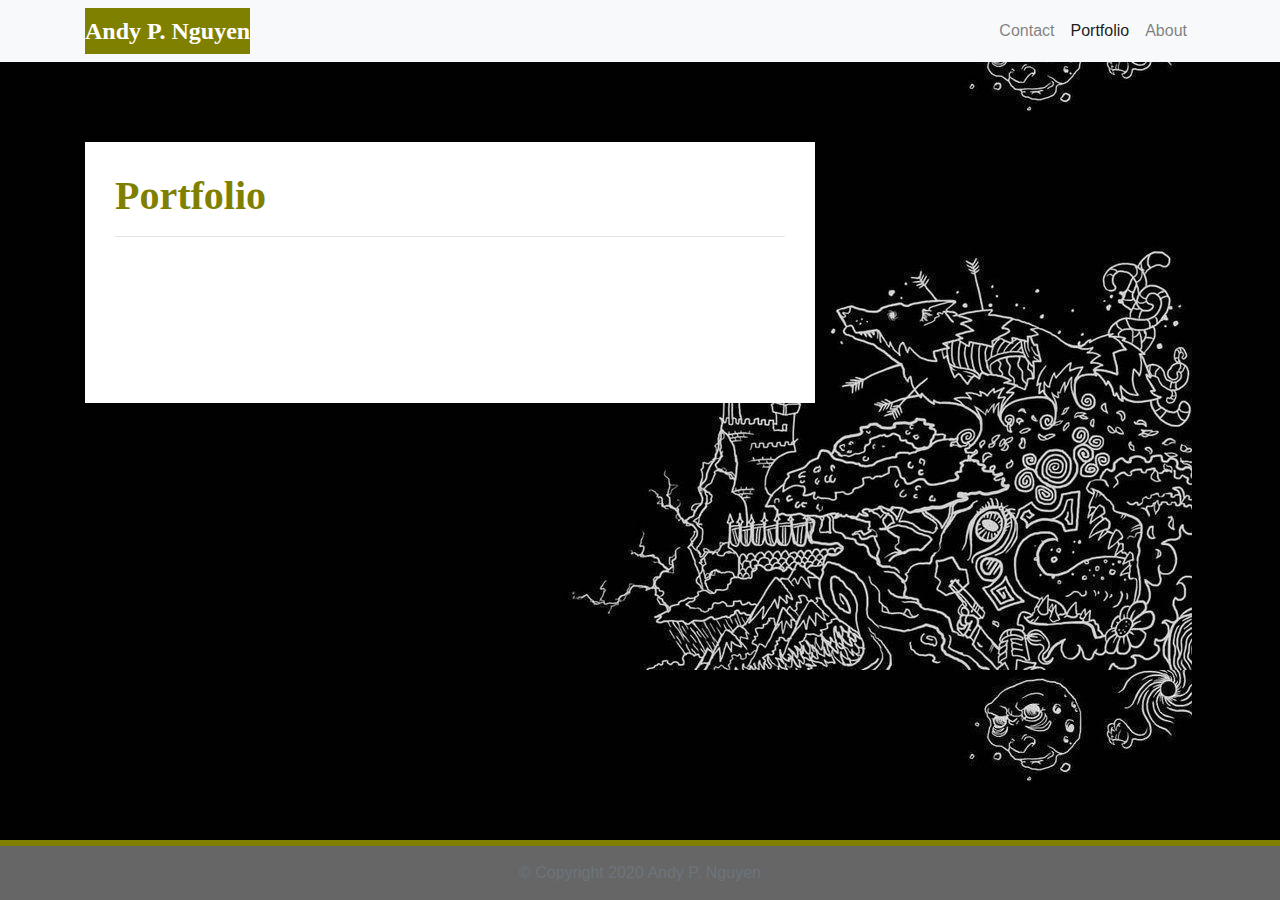
==== portfolio.html @ 251d0ec3 "adding completed work" ====
<!DOCTYPE html>
<html lang="en-us">

<head>

  <meta charset="UTF-8">
  <meta name="viewport" content="width=device-width, initial-scale=1.0">
  <meta http-equiv="X-UA-Compatible" content="ie=edge">

  <title>Portfolio De Moi</title>

  <link rel="stylesheet" href="https://maxcdn.bootstrapcdn.com/bootstrap/4.0.0/css/bootstrap.min.css">

  <link rel="stylesheet" href="assets/css/styles.css" media="screen">

</head>

<body>
  <nav class="navbar navbar-expand-lg navbar-light bg-light">
    <div class="container">
      <a class="navbar-brand" href="index.html" id="logo">Andy P. Nguyen</a>
      <button class="navbar-toggler" type="button" data-toggle="collapse" data-target="#navbarTogglerDemo01"
        aria-controls="navbarTogglerDemo01" aria-expanded="false" aria-label="Toggle navigation">
        <span class="navbar-toggler-icon"></span>
      </button>
      <div class="collapse navbar-collapse" id="navbarTogglerDemo01">
        <ul class="navbar-nav ml-auto mt-2 mt-lg-0">
          <li class="nav-item">
            <a class="nav-link" href="contact.html">Contact</a>
          </li>
          <li class="nav-item active">
            <a class="nav-link" href="portfolio.html">Portfolio</a>
          </li>
          <li class="nav-item">
            <a class="nav-link" href="index.html">About</a>
          </li>
        </ul>
      </div>
    </div>
  </nav>

  <div class="container">
    <main class="row">
      <div class="col-md-8">
        <article class="block">
          <h1 class="block-header">Portfolio</h1>
          <hr />
          <div class="row">
            <div class="col-sm-6 col-md-12 col-lg-6">
              <img class="img-fluid port-image" src="https://via.placeholder.com/350x350" alt="">
            </div>
            <div class="col-sm-6 col-md-12 col-lg-6">
              <img class="img-fluid port-image" src="https://via.placeholder.com/350x350" alt="">
            </div>
          </div>
          <div class="row">
            <div class="col-sm-6 col-md-12 col-lg-6">
              <img class="img-fluid port-image" src="https://via.placeholder.com/350x350" alt="">
            </div>
            <div class="col-sm-6 col-md-12 col-lg-6">
              <img class="img-fluid port-image" src="https://via.placeholder.com/350x350" alt="">
            </div>
          </div>
          <div class="row">
            <div class="col-sm-6 col-md-12 col-lg-6">
              <img class="img-fluid port-image" src="https://via.placeholder.com/350x350" alt="">
            </div>
          </div>
        </article>
      </div>
    </main>
  </div>

  <footer class="footer">
    <div class="two-toned-footer-color"></div>
    <p class="text-muted text-muted-footer text-center">
      &copy; Copyright 2020 Andy P. Nguyen
    </p>
  </footer>

  <script type="text/javascript" src="https://cdnjs.cloudflare.com/ajax/libs/jquery/3.2.1/jquery.min.js"></script>


  <script src="https://maxcdn.bootstrapcdn.com/bootstrap/4.0.0/js/bootstrap.min.js"></script>
  </script>

</body>

</html>
---- assets/css/styles.css ----
body {

  font-family: Arial, "Helvetica Neue", Helvetica, sans-serif;

  background-image: url("../imgs/doodle.jpg");
}

html {
  position: relative;

  min-height: 100%;
}

main {
  margin: 80px 0;
}

.block {
  background-color: #fff;

  padding: 30px;
  margin-bottom: 30px;
}

.block-header {
  color: olive;
  font-family: Georgia, Times, "Times New Roman", serif;
  font-weight: bold;
}

#logo {
  font-family: Georgia, Times, "Times New Roman", serif;

  font-size: 24px;
  font-weight: bold;
  color: #fff;

  background: olive;
}

.navbar-default .navbar-nav > li > a:hover {
  color: olive;
}

.navbar {
  background: white;
  border: none;
}

@media only screen and (max-width: 767px) {
  .navbar-header {
    background-color: olive;
  }
}

.connect-header {
  font-size: 25px;
}

.connect-photo {
  width: 55px;
  height: 55px;
}

#images {
  padding-top: 15px;

  text-align: center;
}

.footer {

  position: absolute;
  bottom: 0;

  width: 100%;
  height: 60px;

  background-color: #666;
}

.text-muted-footer {
  margin-top: 15px;

  color: #fff;
}

.two-toned-footer-color {

  height: 6px;
  padding-top: 3px;

  background-color: olive;
}

.about-me-header {

  margin-bottom: 33px;
  font-family: Georgia, Times, "Times New Roman", serif;

  font-size: 32px;
  font-weight: bold;
  color: olive;
}

#about-image {

  float: left;

  width: 200px;
  margin: 0 20px 10px 0;
}

.port-image {
  margin: 20px auto;
}

.form-control {

  border-radius: 0;

  min-width: 100%;
  max-width: 100%;
}

.submit-btn {
  padding: 15px 30px;
  font-size: 16px;
  font-weight: lighter;

  color: #fff;

  background-color: olive;
  border: 0;
}

.submit-btn:hover {
  opacity: .7;
}
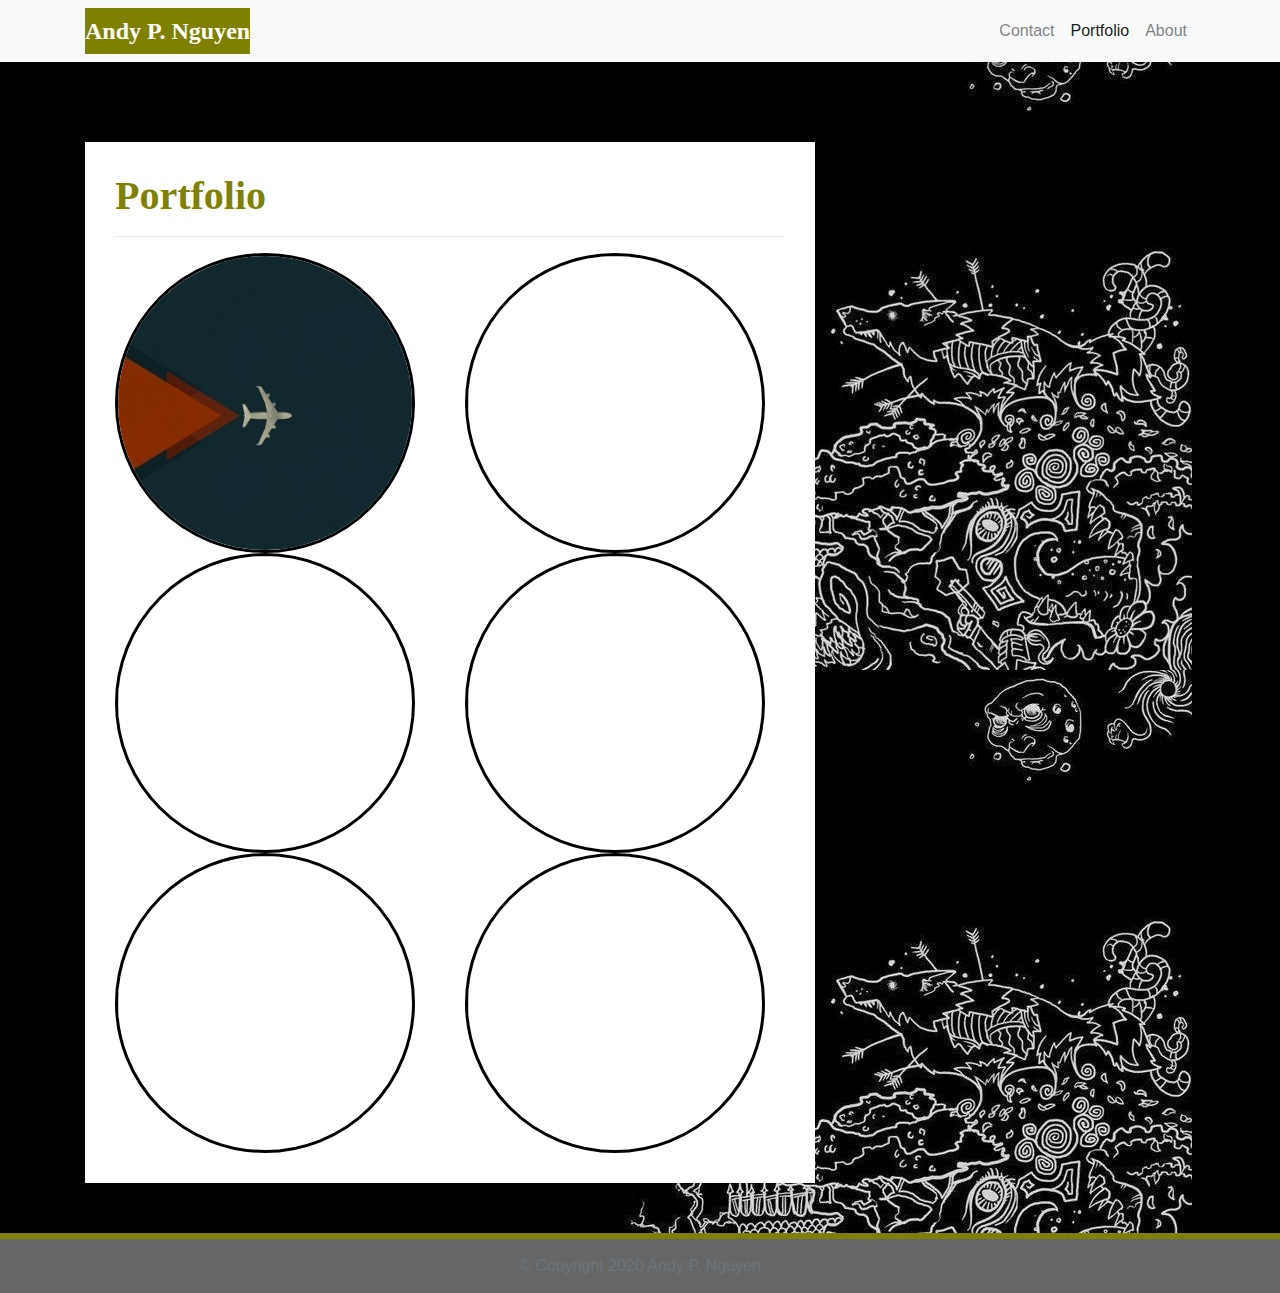
==== commit b0465e58: "Updating portfolio with first project!" ====
--- a/portfolio.html
+++ b/portfolio.html
@@ -46,24 +46,27 @@
           <h1 class="block-header">Portfolio</h1>
           <hr />
           <div class="row">
-            <div class="col-sm-6 col-md-12 col-lg-6">
-              <img class="img-fluid port-image" src="https://via.placeholder.com/350x350" alt="">
+            <div class="col-sm-6 col-md-12 col-lg-6"> 
+              <a href="https://ydna317.github.io/lifeCruiser/history.html"><img class="projectImage" src="assets/imgs/lifeCruiserthumbnail.png" alt=""> </a>
             </div>
             <div class="col-sm-6 col-md-12 col-lg-6">
-              <img class="img-fluid port-image" src="https://via.placeholder.com/350x350" alt="">
+              <img class="projectImage" src="https://via.placeholder.com/350x350" alt="">
             </div>
           </div>
           <div class="row">
             <div class="col-sm-6 col-md-12 col-lg-6">
-              <img class="img-fluid port-image" src="https://via.placeholder.com/350x350" alt="">
+              <img class="projectImage" src="https://via.placeholder.com/350x350" alt="">
             </div>
             <div class="col-sm-6 col-md-12 col-lg-6">
-              <img class="img-fluid port-image" src="https://via.placeholder.com/350x350" alt="">
+              <img class="projectImage" src="https://via.placeholder.com/350x350" alt="">
             </div>
           </div>
           <div class="row">
             <div class="col-sm-6 col-md-12 col-lg-6">
-              <img class="img-fluid port-image" src="https://via.placeholder.com/350x350" alt="">
+              <img class="projectImage" src="https://via.placeholder.com/350x350" alt="">
+            </div>
+            <div class="col-sm-6 col-md-12 col-lg-6">
+              <img class="projectImage" src="https://via.placeholder.com/350x350" alt="">
             </div>
           </div>
         </article>
--- a/assets/css/styles.css
+++ b/assets/css/styles.css
@@ -136,4 +136,12 @@
 
 .submit-btn:hover {
   opacity: .7;
+}
+
+.projectImage {
+  width: 300px;
+  height: 300px;
+  border: solid black 3px;
+  border-radius: 50%;
+  margin-right: 25px;
 }